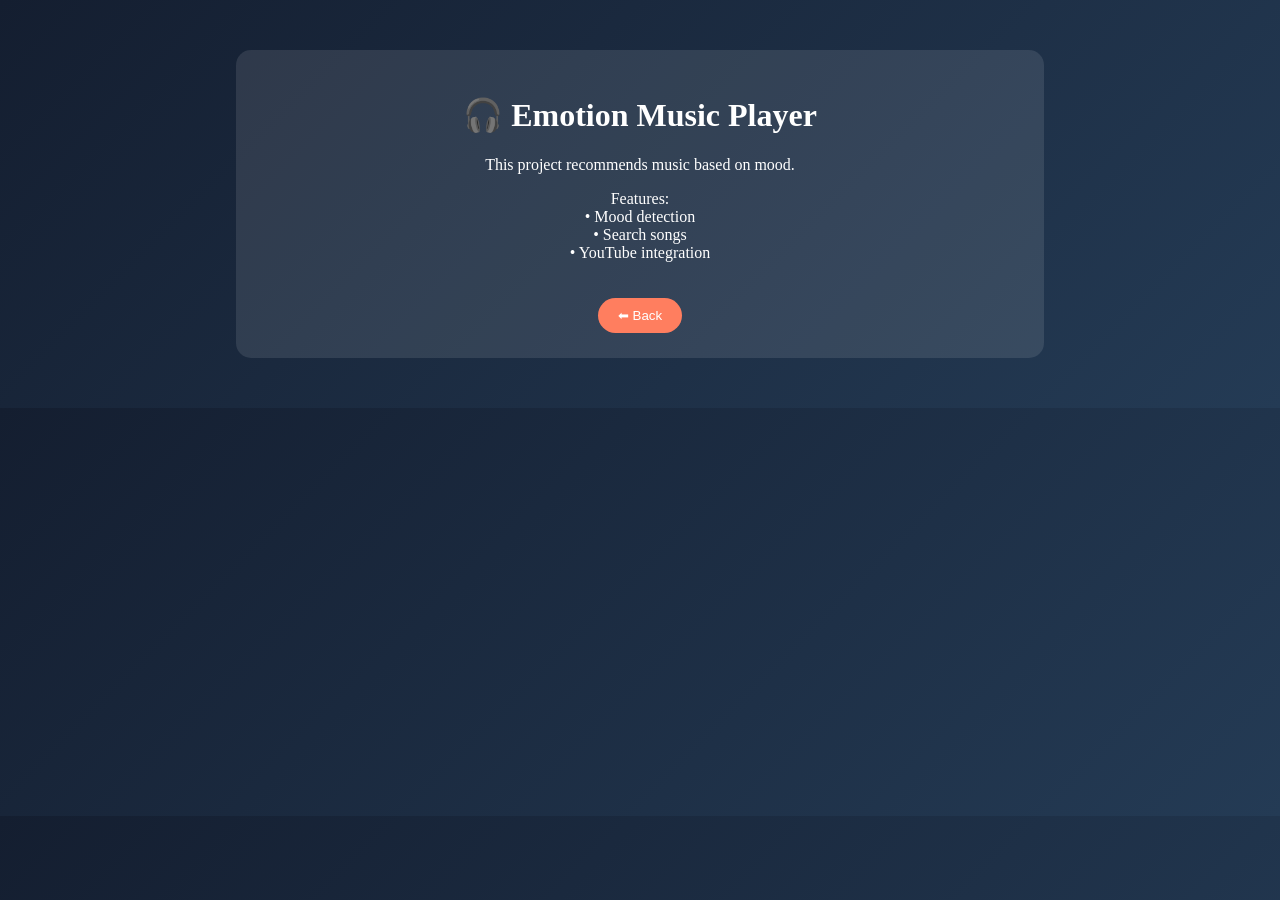
==== templates/about.html @ b521411c "about.html" ====
<!DOCTYPE html>
<html>
<head>
<title>About</title>

<style>
body{
    font-family:'Segoe UI';
    background:linear-gradient(135deg,#141e30,#243b55);
    color:white;
    text-align:center;
}

.card{
    margin:50px auto;
    padding:25px;
    width:60%;
    background:rgba(255,255,255,0.1);
    border-radius:15px;
}
button{
    margin-top:20px;
    padding:10px 20px;
    border:none;
    border-radius:20px;
    background:#ff7e5f;
    color:white;
}
</style>
</head>

<body>

<div class="card">
<h1>🎧 Emotion Music Player</h1>

<p>This project recommends music based on mood.</p>

<p>
Features:<br>
• Mood detection<br>
• Search songs<br>
• YouTube integration<br>
</p>

<button onclick="location.href='/'">⬅ Back</button>
</div>

</body>
</html>
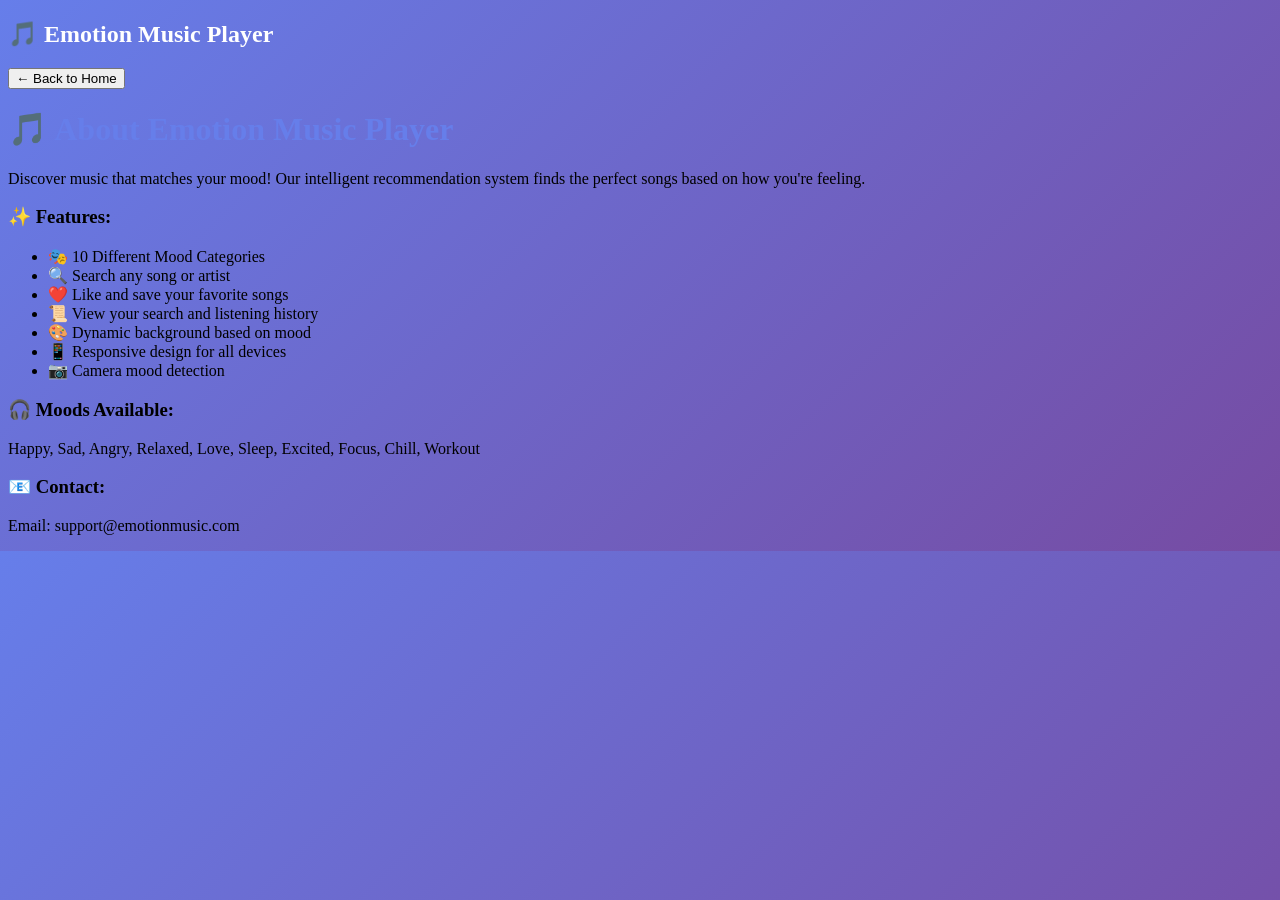
==== commit 1451adad: "about.html" ====
--- a/templates/about.html
+++ b/templates/about.html
@@ -1,50 +1,34 @@
 <!DOCTYPE html>
 <html>
 <head>
-<title>About</title>
-
-<style>
-body{
-    font-family:'Segoe UI';
-    background:linear-gradient(135deg,#141e30,#243b55);
-    color:white;
-    text-align:center;
-}
-
-.card{
-    margin:50px auto;
-    padding:25px;
-    width:60%;
-    background:rgba(255,255,255,0.1);
-    border-radius:15px;
-}
-button{
-    margin-top:20px;
-    padding:10px 20px;
-    border:none;
-    border-radius:20px;
-    background:#ff7e5f;
-    color:white;
-}
-</style>
+<title>About - Emotion Music Player</title>
+<link rel="stylesheet" href="{{ url_for('static', filename='style.css') }}">
 </head>
-
-<body>
-
-<div class="card">
-<h1>🎧 Emotion Music Player</h1>
-
-<p>This project recommends music based on mood.</p>
-
-<p>
-Features:<br>
-• Mood detection<br>
-• Search songs<br>
-• YouTube integration<br>
-</p>
-
-<button onclick="location.href='/'">⬅ Back</button>
+<body style="background: linear-gradient(135deg, #667eea 0%, #764ba2 100%);">
+<div class="profile-header">
+    <h2 style="color: white;">🎵 Emotion Music Player</h2>
+    <button class="back-btn" onclick="window.location.href='/'">← Back to Home</button>
 </div>
-
+<div class="about-container">
+    <h1 style="color:#667eea;">🎵 About Emotion Music Player</h1>
+    <p>Discover music that matches your mood! Our intelligent recommendation system finds the perfect songs based on how you're feeling.</p>
+    
+    <h3>✨ Features:</h3>
+    <ul class="feature-list">
+        <li>🎭 10 Different Mood Categories</li>
+        <li>🔍 Search any song or artist</li>
+        <li>❤️ Like and save your favorite songs</li>
+        <li>📜 View your search and listening history</li>
+        <li>🎨 Dynamic background based on mood</li>
+        <li>📱 Responsive design for all devices</li>
+        <li>📷 Camera mood detection</li>
+    </ul>
+    
+    <h3>🎧 Moods Available:</h3>
+    <p>Happy, Sad, Angry, Relaxed, Love, Sleep, Excited, Focus, Chill, Workout</p>
+    
+    <h3>📧 Contact:</h3>
+    <p>Email: support@emotionmusic.com</p>
+</div>
 </body>
 </html>
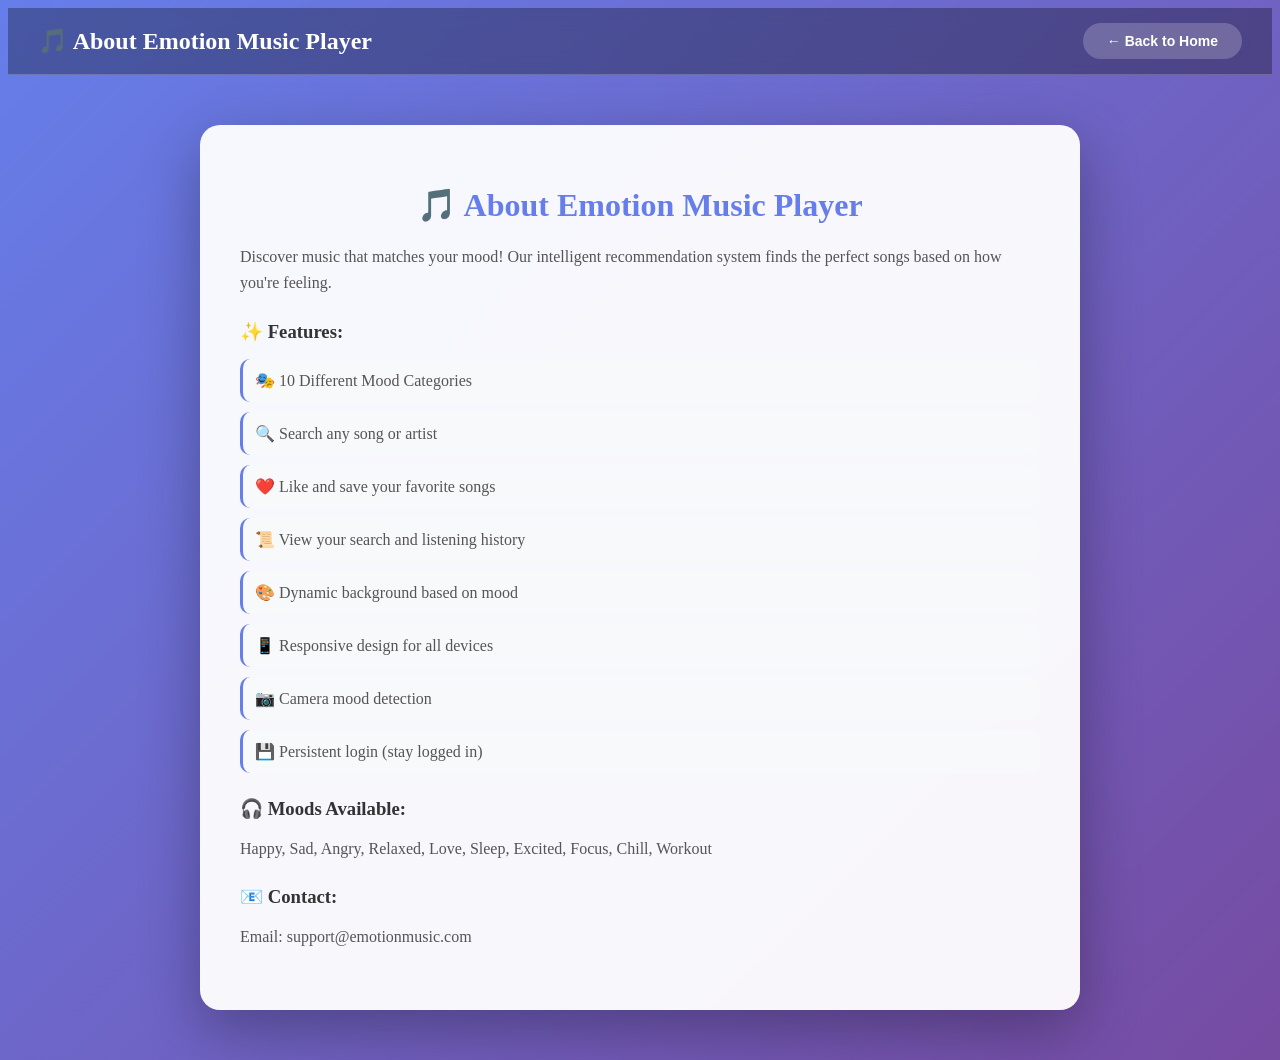
==== commit c3e6fce2: "Update about.html" ====
--- a/templates/about.html
+++ b/templates/about.html
@@ -3,14 +3,96 @@
 <head>
 <title>About - Emotion Music Player</title>
 <link rel="stylesheet" href="{{ url_for('static', filename='style.css') }}">
+<style>
+    body {
+        background: linear-gradient(135deg, #667eea 0%, #764ba2 100%) !important;
+        min-height: 100vh;
+    }
+    
+    body::before, body::after, .music-pattern, .floating-emojis {
+        display: none !important;
+    }
+    
+    .profile-header {
+        background: rgba(0, 0, 0, 0.3);
+        backdrop-filter: blur(10px);
+        padding: 15px 30px;
+        display: flex;
+        justify-content: space-between;
+        align-items: center;
+        border-bottom: 1px solid rgba(255,255,255,0.2);
+    }
+    
+    .profile-header h2 {
+        color: white !important;
+        margin: 0;
+    }
+    
+    .back-btn {
+        background: rgba(255,255,255,0.2);
+        border: none;
+        padding: 10px 24px;
+        border-radius: 25px;
+        color: white;
+        cursor: pointer;
+        font-size: 14px;
+        font-weight: 600;
+        transition: all 0.3s;
+    }
+    
+    .back-btn:hover {
+        background: rgba(255,255,255,0.3);
+        transform: translateY(-2px);
+    }
+    
+    .about-container {
+        max-width: 800px;
+        margin: 50px auto;
+        background: rgba(255, 255, 255, 0.95);
+        border-radius: 20px;
+        padding: 40px;
+        box-shadow: 0 20px 60px rgba(0,0,0,0.3);
+    }
+    
+    .about-container h1 {
+        color: #667eea;
+        text-align: center;
+        margin-bottom: 20px;
+    }
+    
+    .about-container p {
+        color: #555;
+        line-height: 1.6;
+        margin-bottom: 20px;
+    }
+    
+    .about-container h3 {
+        color: #333;
+        margin: 25px 0 15px;
+    }
+    
+    .feature-list {
+        list-style: none;
+        padding: 0;
+    }
+    
+    .feature-list li {
+        padding: 12px;
+        margin: 10px 0;
+        background: #f8f9fa;
+        border-radius: 10px;
+        color: #555;
+        border-left: 3px solid #667eea;
+    }
+</style>
 </head>
-<body style="background: linear-gradient(135deg, #667eea 0%, #764ba2 100%);">
+<body>
 <div class="profile-header">
-    <h2 style="color: white;">🎵 Emotion Music Player</h2>
+    <h2>🎵 About Emotion Music Player</h2>
     <button class="back-btn" onclick="window.location.href='/'">← Back to Home</button>
 </div>
 <div class="about-container">
-    <h1 style="color:#667eea;">🎵 About Emotion Music Player</h1>
+    <h1>🎵 About Emotion Music Player</h1>
     <p>Discover music that matches your mood! Our intelligent recommendation system finds the perfect songs based on how you're feeling.</p>
     
     <h3>✨ Features:</h3>
@@ -22,6 +104,7 @@
         <li>🎨 Dynamic background based on mood</li>
         <li>📱 Responsive design for all devices</li>
         <li>📷 Camera mood detection</li>
+        <li>💾 Persistent login (stay logged in)</li>
     </ul>
     
     <h3>🎧 Moods Available:</h3>
